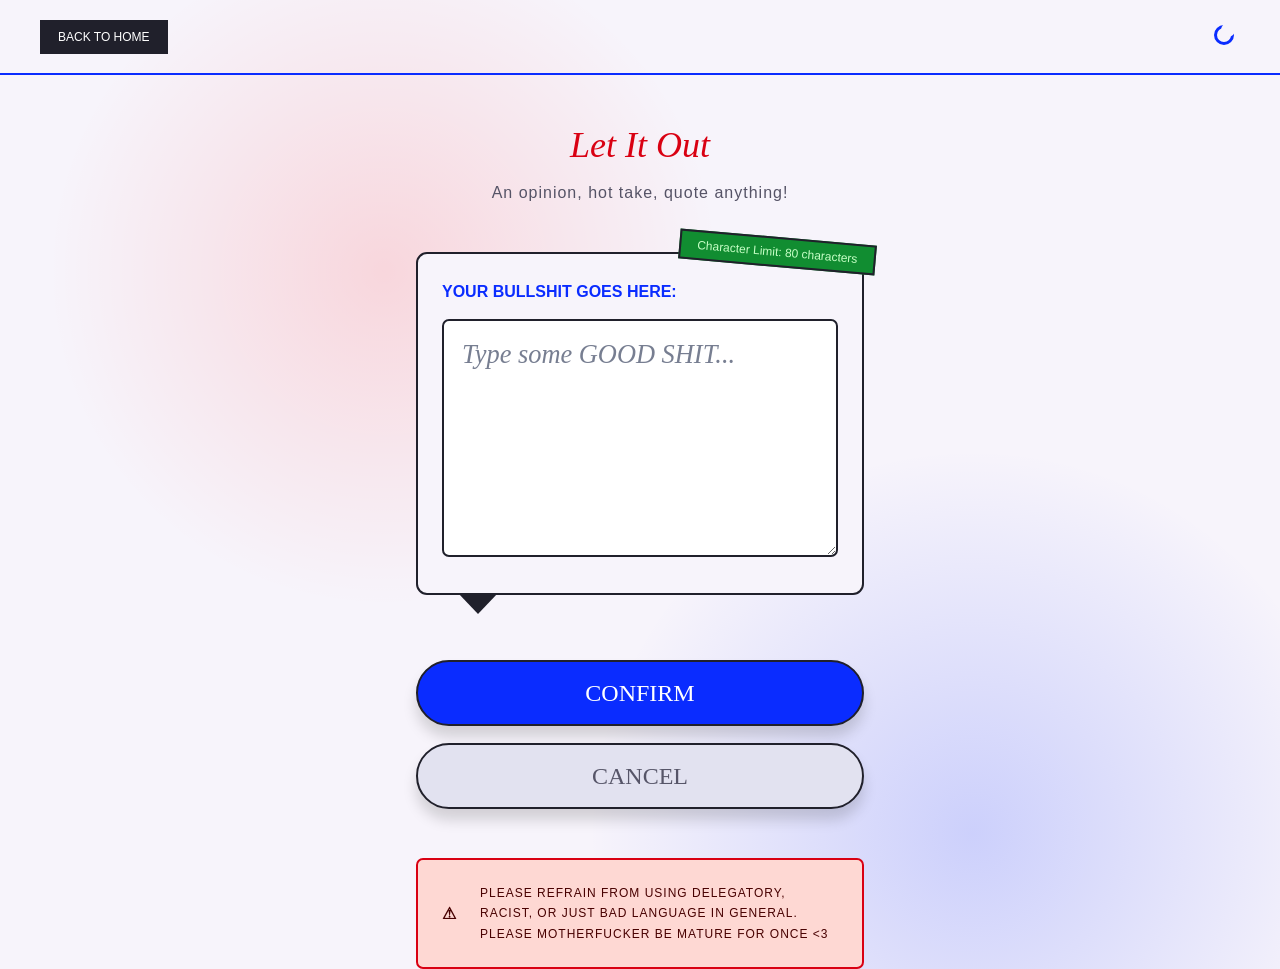
==== community.html @ 57a08634 "Add files via upload" ====
<!doctype html>
<html lang="en">
  <head>
    <meta charset="utf-8">
    <meta name="viewport" content="width=device-width, initial-scale=1">
    <title>Let It Out</title>
    <link rel="stylesheet" href="styles.css">
    <script defer src="config.js"></script>
    <script defer src="app.js"></script>
  </head>
  <body class="community-page">
    <header class="thin-header">
      <a class="small-back" href="dashboard.html">BACK TO HOME</a>
      <button class="bare-toggle" type="button" data-theme-toggle aria-label="Toggle dark mode">
        <span class="moon-icon" aria-hidden="true"></span>
      </button>
    </header>

    <main class="community-shell">
      <h1>Let It Out</h1>
      <p>An opinion, hot take, quote anything!</p>

      <form class="community-form" id="communityForm" data-community-form>
        <span class="limit-label">Character Limit: 80 characters</span>
        <label for="communityText">YOUR BULLSHIT GOES HERE:</label>
        <textarea id="communityText" maxlength="80" placeholder="Type some GOOD SHIT..." required></textarea>
      </form>

      <button class="confirm-button" type="submit" form="communityForm">CONFIRM</button>
      <a class="cancel-button" href="dashboard.html">CANCEL</a>

      <aside class="warning-box">
        <strong>&#9888;</strong>
        <p>PLEASE REFRAIN FROM USING DELEGATORY, RACIST, OR JUST BAD LANGUAGE IN GENERAL.<br>PLEASE MOTHERFUCKER BE MATURE FOR ONCE &lt;3</p>
      </aside>
    </main>
  </body>
</html>
---- styles.css ----
:root {
  --paper: #f7f4fb;
  --paper-2: #e9e8f7;
  --ink: #20202b;
  --muted: #777589;
  --blue: #0a2cff;
  --red: #d90012;
  --green: #50df72;
  --line: #20202b;
  --soft-line: #c7c6df;
  --shadow: 9px 11px 0 rgba(10, 44, 255, 0.95);
  --ease-pop: cubic-bezier(0.2, 0.9, 0.2, 1);
}

:root[data-theme="dark"] {
  --paper: #15161f;
  --paper-2: #20202b;
  --ink: #f2f1fb;
  --muted: #b8b5c9;
  --line: #ecebff;
  --soft-line: #57576a;
}

* {
  box-sizing: border-box;
}

html {
  min-height: 100%;
  background: var(--paper);
}

body {
  min-height: 100vh;
  margin: 0;
  color: var(--ink);
  background:
    radial-gradient(circle at 44% 30%, rgba(109, 111, 255, 0.12), transparent 28rem),
    var(--paper);
  font-family: "Trebuchet MS", Arial, sans-serif;
  letter-spacing: 0;
  animation: page-in 520ms var(--ease-pop) both;
}

a {
  color: inherit;
  text-decoration: none;
}

a,
button {
  -webkit-tap-highlight-color: transparent;
}

button,
textarea,
input {
  font: inherit;
}

h1,
h2,
.dash-tile strong,
.mini-bubble,
.subscribe-box h2 {
  font-family: Georgia, "Times New Roman", serif;
}

.moon-icon {
  display: inline-block;
  width: 52px;
  height: 52px;
  border: 10px solid var(--blue);
  border-radius: 50%;
  position: relative;
  transition: transform 180ms var(--ease-pop), border-color 180ms ease;
}

.moon-icon::after {
  content: "";
  position: absolute;
  width: 39px;
  height: 39px;
  right: -7px;
  top: -14px;
  border-radius: 50%;
  background: var(--paper);
}

.outline-circle,
.outline-diamond {
  position: absolute;
  pointer-events: none;
}

.outline-circle {
  width: 158px;
  height: 158px;
  border: 2px dashed #c7ccff;
  border-radius: 50%;
  animation: soft-float 7s ease-in-out infinite;
}

.outline-diamond {
  width: 128px;
  height: 128px;
  border: 2px solid #f2c4ce;
  transform: rotate(45deg);
  animation: soft-tilt 8s ease-in-out infinite;
}

.home-shell {
  min-height: calc(100vh - 92px);
  position: relative;
  display: grid;
  place-items: center;
  overflow: hidden;
}

.instagram-link {
  position: absolute;
  top: 32px;
  left: 24px;
  color: var(--blue);
  font-size: clamp(1.5rem, 2.4vw, 2rem);
  letter-spacing: 1px;
  transition: transform 180ms var(--ease-pop), color 180ms ease;
}

.instagram-link:hover {
  transform: translateY(-2px);
  color: #ee0000;
}

.home-toggle {
  position: absolute;
  top: 16px;
  right: 43px;
  border: 0;
  background: transparent;
  color: var(--ink);
  display: grid;
  gap: 8px;
  justify-items: center;
  cursor: pointer;
  font: 700 1.9rem Georgia, "Times New Roman", serif;
  transition: transform 180ms var(--ease-pop);
}

.home-toggle:hover,
.icon-toggle:hover,
.bare-toggle:hover {
  transform: translateY(-2px) rotate(-3deg);
}

.home-toggle:hover .moon-icon,
.icon-toggle:hover .moon-icon,
.bare-toggle:hover .moon-icon {
  transform: rotate(-18deg);
}

.home-toggle .moon-icon {
  width: 83px;
  height: 83px;
  border-width: 9px;
}

.home-toggle .moon-icon::after {
  width: 60px;
  height: 60px;
  right: -11px;
  top: -17px;
}

.hero {
  text-align: center;
  transform: translateY(-20px);
}

.speech-bubble {
  width: min(395px, 86vw);
  margin: 0 auto 25px;
  padding: 14px 22px;
  position: relative;
  border: 2px solid var(--blue);
  border-radius: 11px;
  background: var(--paper-2);
  color: var(--blue);
  font: italic 1.7rem Georgia, "Times New Roman", serif;
  animation: bubble-settle 680ms var(--ease-pop) 90ms both;
}

.speech-bubble::after {
  content: "";
  position: absolute;
  left: 23px;
  bottom: -17px;
  border-left: 15px solid transparent;
  border-right: 15px solid transparent;
  border-top: 17px solid var(--blue);
}

.hero h1 {
  margin: 0 0 116px;
  font-size: clamp(4.1rem, 7.2vw, 5.9rem);
  line-height: 0.92;
}

.big-pill,
.confirm-button,
.cancel-button,
.subscribe-box button {
  display: inline-grid;
  place-items: center;
  min-height: 94px;
  border-radius: 48px;
  border: 0;
  background: var(--blue);
  color: white;
  box-shadow: 0 11px 14px rgba(0, 0, 0, 0.15);
  font-weight: 900;
  letter-spacing: 3px;
  cursor: pointer;
  transition: transform 180ms var(--ease-pop), box-shadow 180ms ease, filter 180ms ease;
}

.big-pill {
  width: min(388px, 84vw);
  font-size: 1.2rem;
}

.big-pill:hover {
  animation: friendly-wiggle 560ms ease-in-out;
  box-shadow: 0 15px 18px rgba(0, 0, 0, 0.18);
  filter: saturate(1.15);
}

.big-pill:active,
.confirm-button:active,
.cancel-button:active,
.subscribe-box button:active {
  transform: translateY(3px) scale(0.99);
}

.tiny-note {
  margin: 14px 0 0;
  color: var(--muted);
  font-size: 0.8rem;
}

.home-circle {
  left: 16px;
  top: 253px;
}

.home-diamond {
  right: -5px;
  top: 461px;
}

.site-footer {
  min-height: 92px;
  border-top: 2px solid var(--line);
  background: var(--paper-2);
}

.home-footer {
  display: flex;
  align-items: end;
  justify-content: space-between;
  gap: 22px;
  padding: 0 32px 32px;
}

.home-footer p {
  margin: 0;
  color: var(--muted);
  font-size: 0.95rem;
}

.home-footer strong {
  font-size: 1.7rem;
  white-space: nowrap;
}

.dash-header {
  min-height: 159px;
  display: flex;
  justify-content: space-between;
  align-items: flex-start;
  padding: 18px 36px;
  border-bottom: 3px solid var(--blue);
}

.dash-header h1 {
  margin: 0;
  font-size: clamp(4rem, 7vw, 5.2rem);
  line-height: 0.83;
}

.dash-header p {
  margin: 10px 0 0;
  font: 700 clamp(2rem, 3.4vw, 2.35rem) Georgia, "Times New Roman", serif;
}

.icon-toggle {
  width: 56px;
  height: 56px;
  border: 0;
  border-radius: 50%;
  background: var(--paper-2);
  display: grid;
  place-items: center;
  cursor: pointer;
  margin: 34px 22px 0 0;
  transition: transform 180ms var(--ease-pop), background 180ms ease;
}

.icon-toggle .moon-icon,
.bare-toggle .moon-icon {
  width: 20px;
  height: 20px;
  border-width: 3px;
}

.icon-toggle .moon-icon::after,
.bare-toggle .moon-icon::after {
  width: 14px;
  height: 14px;
  top: -5px;
  right: -4px;
}

.dash-layout {
  width: min(1210px, calc(100vw - 48px));
  margin: 47px auto 18px;
  position: relative;
  display: grid;
  grid-template-columns: minmax(0, 1fr) 388px;
  gap: 28px 24px;
}

.tile-grid {
  grid-column: 1 / -1;
  display: grid;
  grid-template-columns: repeat(auto-fit, minmax(250px, 1fr));
  gap: 24px;
}

.dash-tile {
  min-height: 286px;
  border: 2px solid var(--line);
  position: relative;
  display: grid;
  place-items: center;
  overflow: visible;
  padding: 22px;
  text-align: center;
  transition: transform 200ms var(--ease-pop), box-shadow 200ms ease, filter 200ms ease;
}

.dash-tile strong {
  max-width: 100%;
  font-size: clamp(3rem, 5.6vw, 5.2rem);
  line-height: 0.98;
  overflow-wrap: anywhere;
}

.dash-tile:hover {
  transform: translateY(-6px) rotate(-0.6deg);
  box-shadow: 8px 8px 0 var(--line);
  filter: saturate(1.08);
}

.tile-red strong {
  font-size: clamp(2.4rem, 4vw, 3.55rem);
  line-height: 1.02;
}

.tab,
.section-label,
.mini-tab {
  position: absolute;
  top: -11px;
  left: 22px;
  min-width: 72px;
  padding: 5px 12px;
  color: white;
  background: var(--blue);
  font-size: 0.66rem;
  font-weight: 900;
  text-align: center;
}

.tile-blue {
  background: var(--blue);
  color: white;
}

.tile-plain {
  background: transparent;
}

.tile-red {
  background: var(--red);
  color: white;
}

.tile-green {
  background: var(--green);
  gap: 11px;
}

.tab-red,
.red-label {
  background: var(--red);
}

.tab-green {
  background: #078522;
}

.mini-bubble {
  width: min(233px, 100%);
  height: 193px;
  display: grid;
  place-items: center;
  position: relative;
  border: 2px solid var(--line);
  border-radius: 11px;
  background: var(--paper);
  font-size: 1.8rem;
  text-align: center;
  padding: 18px;
  transition: opacity 170ms ease, transform 170ms ease;
  overflow-wrap: anywhere;
}

.mini-bubble.quote-swap {
  opacity: 0.1;
  transform: translateY(4px) scale(0.98);
}

.mini-bubble::after {
  content: "";
  position: absolute;
  bottom: -24px;
  left: 38px;
  border-left: 14px solid transparent;
  border-right: 14px solid transparent;
  border-top: 24px solid var(--line);
}

.tile-green small {
  margin-top: 18px;
  color: #07501a;
  font-size: 0.77rem;
  letter-spacing: 2px;
  text-align: center;
}

.dash-content {
  display: grid;
  gap: 25px;
}

.listening-card,
.watch-card,
.insult-card {
  border: 2px solid var(--soft-line);
  border-radius: 14px;
  background: var(--paper-2);
  position: relative;
  transition: transform 200ms var(--ease-pop), box-shadow 200ms ease;
}

.listening-card:hover,
.watch-card:hover,
.insult-card:hover {
  transform: translateY(-3px);
  box-shadow: 5px 6px 0 rgba(10, 44, 255, 0.18);
}

.listening-card {
  min-height: 157px;
  padding: 34px 32px 30px;
}

.section-label {
  top: -12px;
  left: 22px;
  background: #050505;
  font-size: 1.18rem;
  padding: 1px 12px 4px;
}

.track-row {
  display: flex;
  align-items: start;
  justify-content: space-between;
  gap: 18px;
}

.track-row h2 {
  margin: 3px 0 8px;
  font-family: "Trebuchet MS", Arial, sans-serif;
  font-size: 1.35rem;
}

.track-row p {
  margin: 0;
  color: var(--muted);
  font-size: 1rem;
}

.progress-shell {
  height: 8px;
  margin: 14px 0 7px;
  background: #d6d5e6;
  border-radius: 999px;
  box-shadow: inset 0 1px 0 rgba(255, 255, 255, 0.8);
  overflow: hidden;
}

.progress-shell span {
  display: block;
  width: 61%;
  height: 100%;
  border-radius: inherit;
  background:
    linear-gradient(90deg, #f21824, #ff6262 52%, #f21824),
    repeating-linear-gradient(45deg, rgba(255, 255, 255, 0.35) 0 8px, transparent 8px 16px);
  box-shadow: 0 0 13px rgba(242, 24, 36, 0.35);
  transition: width 900ms linear;
  position: relative;
}

.progress-shell span::after {
  content: "";
  position: absolute;
  inset: 0;
  background: linear-gradient(90deg, transparent, rgba(255, 255, 255, 0.55), transparent);
  animation: progress-gloss 1.8s linear infinite;
}

.track-meta,
.watch-head {
  display: flex;
  justify-content: space-between;
  gap: 14px;
  color: var(--muted);
  font-size: 0.74rem;
}

.insult-card {
  min-height: 136px;
  display: flex;
  align-items: center;
  gap: 18px;
  padding: 32px;
  background: #fed8d3;
  border-color: var(--line);
  color: #4a0000;
}

.insult-card p {
  margin: 0;
  font: 1.8rem Georgia, "Times New Roman", serif;
}

.sad-face {
  font-size: 2.1rem;
}

.watch-card {
  min-height: 296px;
  padding: 18px;
  border-color: var(--line);
}

.watch-head {
  font-size: 0.74rem;
  margin: 0 6px 14px;
}

.watch-gradient {
  height: 232px;
  border-radius: 6px;
  border: 1px solid #c8c7da;
  background:
    linear-gradient(180deg, rgba(255, 255, 255, 0.08), rgba(0, 0, 0, 0.18)),
    url("assets/peakpeaky.jpg") center / cover no-repeat;
}

.dash-diamond {
  left: -25px;
  bottom: 49px;
}

.dash-circle {
  right: 34px;
  bottom: 12px;
}

.dash-footer {
  min-height: 50px;
  border-top-color: var(--blue);
  display: flex;
  justify-content: space-between;
  align-items: end;
  padding: 0 8px 4px;
  color: var(--muted);
  font-size: 0.78rem;
}

.dash-footer em {
  color: var(--blue);
  font-family: Georgia, "Times New Roman", serif;
  font-size: 1rem;
}

.thin-header,
.confess-header,
.me-top {
  min-height: 75px;
  border-bottom: 2px solid var(--blue);
  display: flex;
  align-items: center;
  justify-content: space-between;
  padding: 0 40px;
}

.small-back,
.outline-back {
  background: #20202b;
  color: white;
  padding: 10px 18px;
  font-size: 0.75rem;
}

.bare-toggle {
  border: 0;
  background: transparent;
  cursor: pointer;
}

.community-page {
  background:
    radial-gradient(circle at 30% 28%, rgba(255, 0, 0, 0.12), transparent 21rem),
    radial-gradient(circle at 76% 86%, rgba(10, 44, 255, 0.18), transparent 24rem),
    var(--paper);
}

.community-shell {
  min-height: calc(100vh - 75px);
  display: grid;
  justify-items: center;
  align-content: start;
  padding-top: 49px;
}

.community-shell h1 {
  margin: 0 0 18px;
  color: var(--red);
  font: italic 2.25rem Georgia, "Times New Roman", serif;
}

.community-shell > p {
  margin: 0 0 50px;
  color: #555366;
  letter-spacing: 1px;
}

.community-form {
  width: min(448px, calc(100vw - 36px));
  min-height: 339px;
  border: 2px solid var(--line);
  border-radius: 11px;
  background: var(--paper);
  position: relative;
  padding: 29px 24px 32px;
}

.community-form::after {
  content: "";
  position: absolute;
  bottom: -21px;
  left: 40px;
  border-left: 20px solid transparent;
  border-right: 20px solid transparent;
  border-top: 21px solid var(--line);
}

.limit-label {
  position: absolute;
  top: -17px;
  right: -14px;
  background: #118d31;
  color: #c7ffc6;
  border: 2px solid var(--line);
  padding: 6px 16px;
  transform: rotate(5deg);
  font-size: 0.75rem;
}

.community-form label {
  display: block;
  color: var(--blue);
  font-weight: 900;
  margin-bottom: 18px;
}

textarea {
  width: 100%;
  min-height: 238px;
  resize: vertical;
  border: 2px solid var(--line);
  border-radius: 7px;
  background: white;
  color: #20202b;
  padding: 18px;
  font-size: 1.1rem;
}

.community-form textarea::placeholder {
  color: #777e91;
  font: italic 1.65rem Georgia, "Times New Roman", serif;
}

.confirm-button,
.cancel-button {
  width: min(448px, calc(100vw - 36px));
  min-height: 66px;
  margin-top: 65px;
  border: 2px solid var(--line);
  font: 1.5rem Georgia, "Times New Roman", serif;
  letter-spacing: 0;
}

.confirm-button:hover,
.cancel-button:hover,
.subscribe-box button:hover,
.confess-panel button:hover {
  transform: translateY(-3px);
  box-shadow: 0 13px 16px rgba(0, 0, 0, 0.18);
}

.cancel-button {
  margin-top: 17px;
  background: #e2e2f0;
  color: #565568;
}

.warning-box {
  width: min(448px, calc(100vw - 36px));
  min-height: 111px;
  margin-top: 49px;
  border: 2px solid var(--red);
  border-radius: 7px;
  background: #fed8d3;
  color: #480000;
  display: grid;
  grid-template-columns: 38px 1fr;
  align-items: center;
  padding: 18px 24px;
}

.warning-box p {
  margin: 0;
  font-size: 0.75rem;
  line-height: 1.7;
  letter-spacing: 1px;
}

.confession-page {
  background:
    linear-gradient(152deg, rgba(10, 22, 62, 0.25), transparent 55%),
    #181923;
  color: #f3f2fb;
}

:root[data-theme="light"] .confession-page {
  background:
    radial-gradient(circle at 28% 24%, rgba(255, 0, 0, 0.11), transparent 24rem),
    var(--paper);
  color: var(--ink);
}

:root[data-theme="light"] .confess-panel {
  background: rgba(255, 255, 255, 0.45);
}

:root[data-theme="light"] .confess-panel p {
  color: #555366;
}

.confess-header {
  border: 1px solid #bab9df;
  border-bottom-width: 2px;
  min-height: 80px;
}

.confess-header h1 {
  margin: 0;
  font-size: clamp(2rem, 4vw, 2.8rem);
}

.confess-shell {
  width: min(755px, calc(100vw - 38px));
  margin: 145px auto 70px;
}

.outline-back {
  display: inline-block;
  margin-bottom: 37px;
  border: 1px solid #dcdbed;
  background: transparent;
  color: #eeeeff;
  font-weight: 900;
}

.confess-panel {
  border: 5px solid #fb2b2f;
  border-radius: 8px;
  padding: 38px 36px 35px;
  box-shadow: 14px 14px 0 rgba(255, 43, 47, 0.35);
  position: relative;
}

.tilt-tab {
  left: auto;
  right: 28px;
  top: -14px;
  transform: rotate(-1deg);
  box-shadow: 5px 5px 0 #101018;
}

.confess-panel h2 {
  margin: 0;
  font-size: clamp(4rem, 9vw, 5.3rem);
  line-height: 1;
}

.confess-panel h2 span {
  color: #fb2b2f;
}

.confess-panel p {
  width: min(630px, 100%);
  color: #aaa7b8;
  margin: 12px 0 38px;
  font-size: 1.08rem;
  line-height: 1.45;
  font-weight: 700;
}

.confess-panel label {
  display: block;
  margin-bottom: 12px;
  font-weight: 900;
}

.confess-panel textarea {
  min-height: 216px;
  border-color: #dedeed;
  border-radius: 0;
  background: #30313c;
  color: white;
  margin-bottom: 52px;
  font-weight: 700;
}

.confess-panel button {
  width: min(420px, 100%);
  min-height: 67px;
  border: 0;
  border-radius: 40px;
  background: var(--red);
  color: white;
  font-weight: 900;
  font-size: 1.1rem;
  cursor: pointer;
  transition: transform 180ms var(--ease-pop), box-shadow 180ms ease;
}

.confess-panel button:disabled {
  cursor: wait;
  filter: grayscale(0.25);
  opacity: 0.72;
}

.form-status {
  min-height: 22px;
  margin: 16px 0 0;
  color: #aaa7b8;
  font-weight: 900;
}

.me-page {
  background: #111113;
  color: #eeeeee;
}

:root[data-theme="light"] .me-page {
  background: var(--paper);
  color: var(--ink);
}

:root[data-theme="light"] .about-box,
:root[data-theme="light"] .subscribe-box {
  background: var(--paper-2);
  color: var(--ink);
}

.me-top {
  border-bottom: 0;
}

.me-shell {
  width: min(1170px, calc(100vw - 40px));
  margin: 0 auto;
  padding: 28px 0 100px;
}

.me-hero {
  display: grid;
  grid-template-columns: minmax(0, 1fr) 224px;
  gap: 46px;
  align-items: start;
}

.me-hero h1 {
  max-width: 780px;
  margin: 0 0 29px;
  font-size: clamp(2.4rem, 6.1vw, 4.35rem);
  line-height: 0.92;
}

.pill-row {
  display: flex;
  flex-wrap: wrap;
  gap: 12px;
}

.pill-row span {
  min-width: 126px;
  padding: 8px 15px;
  border-radius: 999px;
  background: #e20b10;
  color: white;
  text-align: center;
  font-size: 0.7rem;
  font-weight: 900;
  transition: transform 160ms var(--ease-pop);
}

.pill-row span:hover {
  transform: translateY(-3px) rotate(-1deg);
}

.pill-row span:nth-child(2) {
  background: #00864b;
}

.pill-row span:nth-child(3) {
  background: #2542ff;
}

.pill-row span:nth-child(4) {
  background: #6457f4;
}

.sugar-card {
  min-height: 262px;
  background: var(--blue);
  border: 2px solid #030303;
  box-shadow: 7px 7px 0 #050505;
  display: grid;
  place-items: center;
  text-align: center;
  padding: 24px;
  transition: transform 200ms var(--ease-pop), box-shadow 200ms ease;
}

.sugar-card:hover {
  transform: translateY(-5px) rotate(1deg);
  box-shadow: 10px 10px 0 #050505;
}

.sugar-card strong {
  font: 6.6rem Georgia, "Times New Roman", serif;
}

.sugar-card span {
  font-size: 0.66rem;
  font-weight: 900;
  letter-spacing: 4px;
}

.sugar-card p {
  border-top: 1px solid rgba(255, 255, 255, 0.24);
  width: 100%;
  padding-top: 20px;
  margin: 0;
  font-size: 0.72rem;
}

.about-box {
  width: min(610px, 100%);
  margin: 95px 0 100px;
  border: 2px solid #737384;
  border-right: 5px solid var(--blue);
  border-bottom: 5px solid var(--blue);
  padding: 28px;
  position: relative;
}

.mini-tab {
  top: -18px;
  left: 18px;
  background: #1a1a20;
  border: 2px solid #aaaabd;
  color: #ff5a5a;
}

.about-box h2 {
  margin: 0 0 24px;
  font-size: 2rem;
  line-height: 1.05;
}

.about-box p {
  color: #cccada;
  line-height: 1.65;
}

.vibes {
  background: #e20707;
  border: 2px solid #060606;
  padding: 43px 64px 57px;
}

.vibes h2 {
  margin: 0 0 36px;
  font-size: clamp(2.1rem, 4.4vw, 3.3rem);
}

.vibe-grid {
  display: grid;
  grid-template-columns: repeat(4, 1fr);
  gap: 25px;
}

.vibe-grid article {
  min-height: 96px;
  border: 1px solid rgba(255, 255, 255, 0.22);
  border-radius: 4px;
  background: rgba(255, 255, 255, 0.09);
  padding: 28px 24px;
  transition: transform 180ms var(--ease-pop), background 180ms ease;
}

.vibe-grid article:hover {
  transform: translateY(-4px);
  background: rgba(255, 255, 255, 0.15);
}

.vibe-grid span {
  display: block;
  color: rgba(255, 255, 255, 0.58);
  font-size: 0.62rem;
  font-weight: 900;
  margin-bottom: 7px;
}

.vibe-grid strong {
  font-family: Georgia, "Times New Roman", serif;
  font-size: 1.28rem;
}

.fear-box {
  margin: 100px 0;
  min-height: 304px;
  background: #48dba3;
  color: #030303;
  display: grid;
  grid-template-columns: 145px 1fr 80px;
  align-items: center;
  gap: 25px;
  padding: 45px 70px;
  position: relative;
}

.fear-box strong {
  font-size: 9rem;
  line-height: 1;
}

.fear-box p {
  margin: 0;
  font-size: clamp(1.9rem, 3.7vw, 3.1rem);
  font-weight: 900;
  line-height: 1.05;
}

.fear-box span {
  position: absolute;
  right: 22px;
  top: 24px;
  background: #101014;
  color: white;
  padding: 7px 18px;
  font-size: 0.75rem;
  font-weight: 900;
}

.subscribe-box {
  width: min(960px, 100%);
  margin: 0 auto;
  border: 2px solid #36363d;
  border-radius: 34px;
  background: #1d1d22;
  padding: 66px 120px 79px;
  text-align: center;
}

.subscribe-box h2 {
  margin: 0 0 24px;
  font-size: clamp(2.7rem, 5vw, 4rem);
  line-height: 1.05;
}

.subscribe-box p {
  max-width: 540px;
  margin: 0 auto 41px;
  color: #c6c4d0;
  line-height: 1.5;
}

.subscribe-box form {
  display: grid;
  gap: 18px;
}

.subscribe-box input {
  min-height: 55px;
  border: 0;
  border-radius: 999px;
  padding: 0 28px;
  text-align: center;
  transition: transform 160ms var(--ease-pop), box-shadow 160ms ease;
}

.subscribe-box input:focus,
textarea:focus {
  outline: 0;
  transform: translateY(-2px);
  box-shadow: 0 0 0 3px rgba(10, 44, 255, 0.2);
}

.subscribe-box button {
  min-height: 64px;
  width: 100%;
}

.blog-page {
  background:
    radial-gradient(circle at 18% 16%, rgba(10, 44, 255, 0.15), transparent 22rem),
    radial-gradient(circle at 82% 28%, rgba(226, 7, 7, 0.12), transparent 24rem),
    var(--paper);
}

.blog-header {
  min-height: 138px;
  border-bottom: 3px solid var(--blue);
  display: grid;
  grid-template-columns: auto 1fr auto;
  align-items: center;
  gap: 28px;
  padding: 22px 36px;
}

.blog-header h1 {
  margin: 0;
  color: var(--blue);
  font-size: clamp(2.7rem, 5vw, 4.8rem);
  line-height: 0.95;
}

.blog-header p {
  margin: 9px 0 0;
  color: var(--muted);
  font-weight: 700;
}

.blog-header .outline-back {
  background: #20202b;
  color: white;
  border-color: #20202b;
}

.blog-shell {
  width: min(1180px, calc(100vw - 44px));
  margin: 42px auto 90px;
  display: grid;
  grid-template-columns: minmax(0, 1fr) 310px;
  gap: 30px;
  align-items: start;
}

.blog-feed {
  display: grid;
  gap: 25px;
}

.blog-post,
.blog-sidebar section {
  border: 2px solid var(--line);
  background: var(--paper-2);
  position: relative;
  padding: 30px;
  transition: transform 190ms var(--ease-pop), box-shadow 190ms ease;
}

.blog-post:hover,
.blog-sidebar section:hover {
  transform: translateY(-4px);
  box-shadow: 7px 7px 0 var(--blue);
}

.featured-post {
  border-color: var(--red);
  box-shadow: 10px 10px 0 rgba(217, 0, 18, 0.22);
}

.blog-label {
  position: absolute;
  top: -13px;
  left: 24px;
  background: var(--blue);
  color: white;
  padding: 6px 14px;
  font-size: 0.68rem;
  font-weight: 900;
}

.green-label {
  background: #078522;
}

.blog-post time {
  color: var(--muted);
  font-size: 0.78rem;
  font-weight: 900;
  letter-spacing: 1px;
}

.blog-post h2 {
  margin: 14px 0 16px;
  font-size: clamp(2rem, 4.2vw, 3.6rem);
  line-height: 0.98;
}

.blog-post p,
.blog-sidebar p {
  color: var(--muted);
  line-height: 1.65;
}

.blog-post a {
  display: inline-block;
  margin-top: 12px;
  background: var(--blue);
  color: white;
  border-radius: 999px;
  padding: 13px 24px;
  font-weight: 900;
  transition: transform 160ms var(--ease-pop), filter 160ms ease;
}

.blog-post a:hover {
  transform: translateY(-3px);
  filter: saturate(1.2);
}

.blog-sidebar {
  display: grid;
  gap: 22px;
}

.blog-sidebar h2 {
  margin: 0 0 12px;
  font-size: 1.55rem;
}

.blog-tags {
  display: flex;
  flex-wrap: wrap;
  gap: 9px;
}

.blog-tags span {
  border-radius: 999px;
  background: var(--red);
  color: white;
  padding: 8px 12px;
  font-size: 0.74rem;
  font-weight: 900;
}

.blog-tags span:nth-child(even) {
  background: var(--blue);
}

.archive-box a {
  display: block;
  padding: 10px 0;
  color: var(--blue);
  font-weight: 900;
}

@keyframes page-in {
  from {
    opacity: 0;
    transform: translateY(8px);
  }
  to {
    opacity: 1;
    transform: translateY(0);
  }
}

@keyframes bubble-settle {
  from {
    opacity: 0;
    transform: translateY(-12px) rotate(-1deg);
  }
  to {
    opacity: 1;
    transform: translateY(0) rotate(0);
  }
}

@keyframes friendly-wiggle {
  0%, 100% {
    transform: translateY(0) rotate(0);
  }
  25% {
    transform: translateY(-4px) rotate(-1.5deg);
  }
  55% {
    transform: translateY(-2px) rotate(1.3deg);
  }
  78% {
    transform: translateY(-3px) rotate(-0.5deg);
  }
}

@keyframes soft-float {
  0%, 100% {
    transform: translateY(0);
  }
  50% {
    transform: translateY(-12px);
  }
}

@keyframes soft-tilt {
  0%, 100% {
    transform: rotate(45deg) translate(0, 0);
  }
  50% {
    transform: rotate(49deg) translate(-7px, 4px);
  }
}

@keyframes progress-gloss {
  from {
    transform: translateX(-100%);
  }
  to {
    transform: translateX(100%);
  }
}

@media (prefers-reduced-motion: reduce) {
  *,
  *::before,
  *::after {
    animation-duration: 1ms !important;
    animation-iteration-count: 1 !important;
    scroll-behavior: auto !important;
    transition-duration: 1ms !important;
  }
}

@media (max-width: 980px) {
  .dash-layout {
    grid-template-columns: 1fr;
    width: min(720px, calc(100vw - 28px));
  }

  .tile-grid,
  .vibe-grid {
    grid-template-columns: repeat(2, 1fr);
  }

  .watch-card {
    grid-column: 1;
  }

  .me-hero {
    grid-template-columns: 1fr;
  }

  .blog-shell {
    grid-template-columns: 1fr;
  }
}

@media (max-width: 680px) {
  .home-toggle {
    right: 14px;
    font-size: 1rem;
  }

  .home-toggle .moon-icon {
    width: 54px;
    height: 54px;
  }

  .instagram-link {
    font-size: 1.1rem;
  }

  .hero h1 {
    margin-bottom: 56px;
  }

  .home-footer,
  .dash-header,
  .thin-header,
  .confess-header,
  .me-top,
  .blog-header {
    padding-left: 16px;
    padding-right: 16px;
  }

  .blog-header {
    grid-template-columns: 1fr auto;
  }

  .blog-header .outline-back {
    grid-column: 1 / -1;
    width: max-content;
  }

  .home-footer {
    display: grid;
  }

  .tile-grid,
  .vibe-grid {
    grid-template-columns: 1fr;
  }

  .dash-tile {
    min-height: 220px;
  }

  .confess-shell {
    margin-top: 70px;
  }

  .confess-panel {
    padding: 28px 22px;
  }

  .me-shell {
    width: min(100vw - 24px, 580px);
  }

  .vibes,
  .fear-box,
  .subscribe-box {
    padding: 32px 24px;
  }

  .fear-box {
    grid-template-columns: 1fr;
  }
}
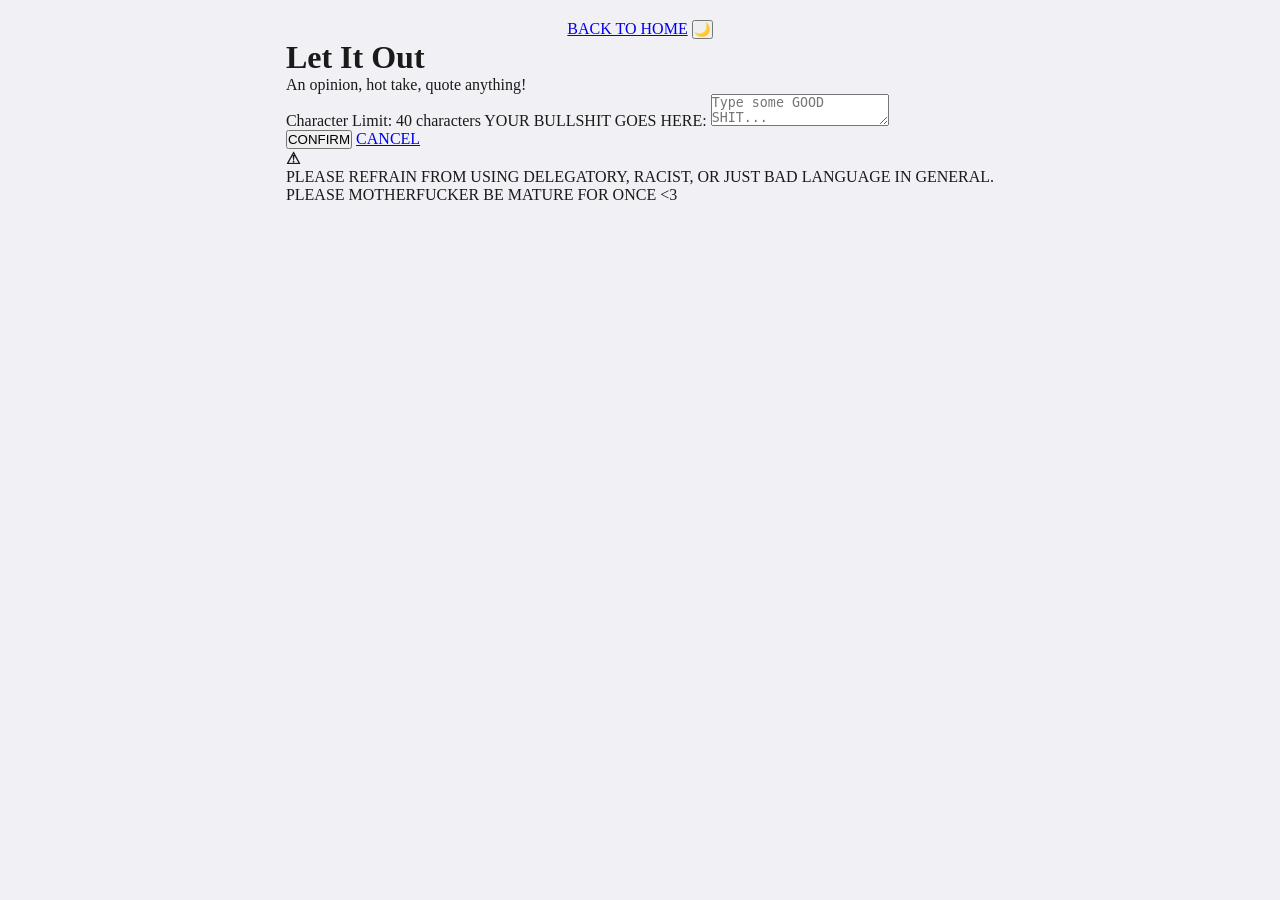
==== commit 76770c34: "Fix personal website UI to match design references exactly - Re-implemented the landing page and das" ====
--- a/community.html
+++ b/community.html
@@ -21,9 +21,9 @@
       <p>An opinion, hot take, quote anything!</p>
 
       <form class="community-form" id="communityForm" data-community-form>
-        <span class="limit-label">Character Limit: 80 characters</span>
+        <span class="limit-label">Character Limit: 40 characters</span>
         <label for="communityText">YOUR BULLSHIT GOES HERE:</label>
-        <textarea id="communityText" maxlength="80" placeholder="Type some GOOD SHIT..." required></textarea>
+        <textarea id="communityText" maxlength="40" placeholder="Type some GOOD SHIT..." required></textarea>
       </form>
 
       <button class="confirm-button" type="submit" form="communityForm">CONFIRM</button>
--- a/styles.css
+++ b/styles.css
@@ -1,1493 +1,290 @@
 :root {
-  --paper: #f7f4fb;
-  --paper-2: #e9e8f7;
-  --ink: #20202b;
-  --muted: #777589;
-  --blue: #0a2cff;
-  --red: #d90012;
-  --green: #50df72;
-  --line: #20202b;
-  --soft-line: #c7c6df;
-  --shadow: 9px 11px 0 rgba(10, 44, 255, 0.95);
-  --ease-pop: cubic-bezier(0.2, 0.9, 0.2, 1);
-}
-
-:root[data-theme="dark"] {
-  --paper: #15161f;
-  --paper-2: #20202b;
-  --ink: #f2f1fb;
-  --muted: #b8b5c9;
-  --line: #ecebff;
-  --soft-line: #57576a;
+    --bg-color: #f0f0f5;
+    --card-bg: #ffffff;
+    --text-color: #1a1a1a;
+    --border-color: #000000;
+    --accent-blue: #1a44ff;
+    --font-main: 'Times New Roman', serif;
+}
+
+[data-theme="dark"] {
+    --bg-color: #0f0f12;
+    --card-bg: #1a1a1f;
+    --text-color: #f0f0f5;
+    --border-color: #ffffff;
+    --accent-blue: #4d6eff;
 }
 
 * {
-  box-sizing: border-box;
-}
-
-html {
-  min-height: 100%;
-  background: var(--paper);
+    margin: 0;
+    padding: 0;
+    box-sizing: border-box;
 }
 
 body {
-  min-height: 100vh;
-  margin: 0;
-  color: var(--ink);
-  background:
-    radial-gradient(circle at 44% 30%, rgba(109, 111, 255, 0.12), transparent 28rem),
-    var(--paper);
-  font-family: "Trebuchet MS", Arial, sans-serif;
-  letter-spacing: 0;
-  animation: page-in 520ms var(--ease-pop) both;
-}
-
-a {
-  color: inherit;
-  text-decoration: none;
-}
-
-a,
-button {
-  -webkit-tap-highlight-color: transparent;
-}
-
-button,
-textarea,
-input {
-  font: inherit;
-}
-
-h1,
-h2,
-.dash-tile strong,
-.mini-bubble,
-.subscribe-box h2 {
-  font-family: Georgia, "Times New Roman", serif;
-}
-
-.moon-icon {
-  display: inline-block;
-  width: 52px;
-  height: 52px;
-  border: 10px solid var(--blue);
-  border-radius: 50%;
-  position: relative;
-  transition: transform 180ms var(--ease-pop), border-color 180ms ease;
-}
-
-.moon-icon::after {
-  content: "";
-  position: absolute;
-  width: 39px;
-  height: 39px;
-  right: -7px;
-  top: -14px;
-  border-radius: 50%;
-  background: var(--paper);
-}
-
-.outline-circle,
+    background-color: var(--bg-color);
+    color: var(--text-color);
+    font-family: var(--font-main);
+    transition: background-color 0.3s, color 0.3s;
+    min-height: 100vh;
+    display: flex;
+    flex-direction: column;
+    align-items: center;
+    padding: 20px;
+}
+
+/* Home Page */
+.home-shell {
+    background-color: var(--card-bg);
+    border: 2.5px solid var(--border-color);
+    width: 100%;
+    max-width: 1210px;
+    height: 700px;
+    position: relative;
+    overflow: hidden;
+    display: flex;
+    flex-direction: column;
+    align-items: center;
+    justify-content: center;
+}
+
+.instagram-link {
+    position: absolute;
+    top: 30px;
+    left: 30px;
+    text-decoration: none;
+    color: var(--text-color);
+    font-weight: bold;
+    border-bottom: 2px solid var(--text-color);
+}
+
+.home-toggle {
+    position: absolute;
+    top: 30px;
+    right: 30px;
+    background: none;
+    border: 2.5px solid var(--border-color);
+    padding: 5px 15px;
+    border-radius: 20px;
+    cursor: pointer;
+    display: flex;
+    align-items: center;
+    gap: 10px;
+    color: var(--text-color);
+}
+
+.moon-icon::before { content: "🌙"; }
+[data-theme="dark"] .moon-icon::before { content: "☀️"; }
+
+.hero {
+    text-align: center;
+    z-index: 2;
+}
+
+.speech-bubble {
+    background-color: #f1f1f1;
+    color: #333;
+    padding: 5px 15px;
+    border-radius: 15px;
+    display: inline-block;
+    margin-bottom: 20px;
+    font-size: 14px;
+}
+
+.hero h1 {
+    font-size: clamp(40px, 8vw, 80px);
+    line-height: 1.1;
+    margin-bottom: 30px;
+}
+
+.big-pill {
+    background-color: var(--accent-blue);
+    color: white;
+    padding: 15px 50px;
+    text-decoration: none;
+    font-weight: bold;
+    border-radius: 40px;
+    font-size: 24px;
+    display: inline-block;
+}
+
+.tiny-note {
+    margin-top: 15px;
+    font-size: 12px;
+    opacity: 0.7;
+}
+
+.outline-circle {
+    position: absolute;
+    width: 440px;
+    height: 440px;
+    border: 2px solid var(--border-color);
+    border-radius: 50%;
+    top: -220px;
+    right: -100px;
+    opacity: 0.5;
+    pointer-events: none;
+}
+
 .outline-diamond {
-  position: absolute;
-  pointer-events: none;
-}
-
-.outline-circle {
-  width: 158px;
-  height: 158px;
-  border: 2px dashed #c7ccff;
-  border-radius: 50%;
-  animation: soft-float 7s ease-in-out infinite;
-}
-
-.outline-diamond {
-  width: 128px;
-  height: 128px;
-  border: 2px solid #f2c4ce;
-  transform: rotate(45deg);
-  animation: soft-tilt 8s ease-in-out infinite;
-}
-
-.home-shell {
-  min-height: calc(100vh - 92px);
-  position: relative;
-  display: grid;
-  place-items: center;
-  overflow: hidden;
-}
-
-.instagram-link {
-  position: absolute;
-  top: 32px;
-  left: 24px;
-  color: var(--blue);
-  font-size: clamp(1.5rem, 2.4vw, 2rem);
-  letter-spacing: 1px;
-  transition: transform 180ms var(--ease-pop), color 180ms ease;
-}
-
-.instagram-link:hover {
-  transform: translateY(-2px);
-  color: #ee0000;
-}
-
-.home-toggle {
-  position: absolute;
-  top: 16px;
-  right: 43px;
-  border: 0;
-  background: transparent;
-  color: var(--ink);
-  display: grid;
-  gap: 8px;
-  justify-items: center;
-  cursor: pointer;
-  font: 700 1.9rem Georgia, "Times New Roman", serif;
-  transition: transform 180ms var(--ease-pop);
-}
-
-.home-toggle:hover,
-.icon-toggle:hover,
-.bare-toggle:hover {
-  transform: translateY(-2px) rotate(-3deg);
-}
-
-.home-toggle:hover .moon-icon,
-.icon-toggle:hover .moon-icon,
-.bare-toggle:hover .moon-icon {
-  transform: rotate(-18deg);
-}
-
-.home-toggle .moon-icon {
-  width: 83px;
-  height: 83px;
-  border-width: 9px;
-}
-
-.home-toggle .moon-icon::after {
-  width: 60px;
-  height: 60px;
-  right: -11px;
-  top: -17px;
-}
-
-.hero {
-  text-align: center;
-  transform: translateY(-20px);
-}
-
-.speech-bubble {
-  width: min(395px, 86vw);
-  margin: 0 auto 25px;
-  padding: 14px 22px;
-  position: relative;
-  border: 2px solid var(--blue);
-  border-radius: 11px;
-  background: var(--paper-2);
-  color: var(--blue);
-  font: italic 1.7rem Georgia, "Times New Roman", serif;
-  animation: bubble-settle 680ms var(--ease-pop) 90ms both;
-}
-
-.speech-bubble::after {
-  content: "";
-  position: absolute;
-  left: 23px;
-  bottom: -17px;
-  border-left: 15px solid transparent;
-  border-right: 15px solid transparent;
-  border-top: 17px solid var(--blue);
-}
-
-.hero h1 {
-  margin: 0 0 116px;
-  font-size: clamp(4.1rem, 7.2vw, 5.9rem);
-  line-height: 0.92;
-}
-
-.big-pill,
-.confirm-button,
-.cancel-button,
-.subscribe-box button {
-  display: inline-grid;
-  place-items: center;
-  min-height: 94px;
-  border-radius: 48px;
-  border: 0;
-  background: var(--blue);
-  color: white;
-  box-shadow: 0 11px 14px rgba(0, 0, 0, 0.15);
-  font-weight: 900;
-  letter-spacing: 3px;
-  cursor: pointer;
-  transition: transform 180ms var(--ease-pop), box-shadow 180ms ease, filter 180ms ease;
-}
-
-.big-pill {
-  width: min(388px, 84vw);
-  font-size: 1.2rem;
-}
-
-.big-pill:hover {
-  animation: friendly-wiggle 560ms ease-in-out;
-  box-shadow: 0 15px 18px rgba(0, 0, 0, 0.18);
-  filter: saturate(1.15);
-}
-
-.big-pill:active,
-.confirm-button:active,
-.cancel-button:active,
-.subscribe-box button:active {
-  transform: translateY(3px) scale(0.99);
-}
-
-.tiny-note {
-  margin: 14px 0 0;
-  color: var(--muted);
-  font-size: 0.8rem;
-}
-
-.home-circle {
-  left: 16px;
-  top: 253px;
-}
-
-.home-diamond {
-  right: -5px;
-  top: 461px;
-}
+    position: absolute;
+    width: 300px;
+    height: 300px;
+    border: 2px solid var(--border-color);
+    transform: rotate(45deg);
+    bottom: -150px;
+    left: -50px;
+    opacity: 0.5;
+}
+
+/* Dashboard */
+.dash-header {
+    width: 100%;
+    max-width: 1210px;
+    margin-bottom: 40px;
+    display: flex;
+    justify-content: space-between;
+}
+
+.dash-header h1 { font-size: 60px; line-height: 1; }
+
+.icon-toggle {
+    background: none;
+    border: 2.5px solid var(--border-color);
+    width: 50px;
+    height: 50px;
+    border-radius: 50%;
+    cursor: pointer;
+    display: flex;
+    align-items: center;
+    justify-content: center;
+}
+
+.dash-layout {
+    display: grid;
+    grid-template-columns: 388px 1fr 388px;
+    gap: 34px;
+    width: 100%;
+    max-width: 1210px;
+}
+
+.tile-grid {
+    display: grid;
+    grid-template-columns: 1fr 1fr;
+    grid-template-rows: 1fr 1fr;
+    gap: 34px;
+}
+
+.dash-tile {
+    border: 2.5px solid var(--border-color);
+    background-color: var(--card-bg);
+    text-decoration: none;
+    color: inherit;
+    display: flex;
+    flex-direction: column;
+    justify-content: center;
+    align-items: center;
+    font-size: 30px;
+    position: relative;
+    height: 388px;
+}
+
+.tile-blue { background-color: var(--accent-blue); color: white; }
+
+.tab {
+    position: absolute;
+    top: -2.5px;
+    left: 20px;
+    padding: 5px 15px;
+    font-size: 14px;
+    font-weight: bold;
+    color: white;
+}
+
+.tab-blue { background-color: var(--accent-blue); }
+.tab-red { background-color: #ff4d4d; }
+.tab-green { background-color: #2ecc71; }
+
+.dash-content {
+    display: flex;
+    flex-direction: column;
+    gap: 34px;
+}
+
+.listening-card, .insult-card {
+    border: 2.5px solid var(--border-color);
+    background-color: var(--card-bg);
+    padding: 30px;
+    flex: 1;
+}
+
+.section-label {
+    display: block;
+    font-size: 12px;
+    font-weight: bold;
+    margin-bottom: 20px;
+}
+
+.watch-card {
+    border: 2.5px solid var(--border-color);
+    background-color: var(--card-bg);
+    text-decoration: none;
+    color: inherit;
+    display: flex;
+    flex-direction: column;
+    height: 810px;
+}
+
+.watch-head { padding: 20px; border-bottom: 1px solid var(--border-color); }
+.watch-gradient { flex: 1; overflow: hidden; }
+.watch-gradient img { width: 100%; height: 100%; object-fit: cover; }
 
 .site-footer {
-  min-height: 92px;
-  border-top: 2px solid var(--line);
-  background: var(--paper-2);
-}
-
-.home-footer {
-  display: flex;
-  align-items: end;
-  justify-content: space-between;
-  gap: 22px;
-  padding: 0 32px 32px;
-}
-
-.home-footer p {
-  margin: 0;
-  color: var(--muted);
-  font-size: 0.95rem;
-}
-
-.home-footer strong {
-  font-size: 1.7rem;
-  white-space: nowrap;
-}
-
-.dash-header {
-  min-height: 159px;
-  display: flex;
-  justify-content: space-between;
-  align-items: flex-start;
-  padding: 18px 36px;
-  border-bottom: 3px solid var(--blue);
-}
-
-.dash-header h1 {
-  margin: 0;
-  font-size: clamp(4rem, 7vw, 5.2rem);
-  line-height: 0.83;
-}
-
-.dash-header p {
-  margin: 10px 0 0;
-  font: 700 clamp(2rem, 3.4vw, 2.35rem) Georgia, "Times New Roman", serif;
-}
-
-.icon-toggle {
-  width: 56px;
-  height: 56px;
-  border: 0;
-  border-radius: 50%;
-  background: var(--paper-2);
-  display: grid;
-  place-items: center;
-  cursor: pointer;
-  margin: 34px 22px 0 0;
-  transition: transform 180ms var(--ease-pop), background 180ms ease;
-}
-
-.icon-toggle .moon-icon,
-.bare-toggle .moon-icon {
-  width: 20px;
-  height: 20px;
-  border-width: 3px;
-}
-
-.icon-toggle .moon-icon::after,
-.bare-toggle .moon-icon::after {
-  width: 14px;
-  height: 14px;
-  top: -5px;
-  right: -4px;
-}
-
-.dash-layout {
-  width: min(1210px, calc(100vw - 48px));
-  margin: 47px auto 18px;
-  position: relative;
-  display: grid;
-  grid-template-columns: minmax(0, 1fr) 388px;
-  gap: 28px 24px;
-}
-
-.tile-grid {
-  grid-column: 1 / -1;
-  display: grid;
-  grid-template-columns: repeat(auto-fit, minmax(250px, 1fr));
-  gap: 24px;
-}
-
-.dash-tile {
-  min-height: 286px;
-  border: 2px solid var(--line);
-  position: relative;
-  display: grid;
-  place-items: center;
-  overflow: visible;
-  padding: 22px;
-  text-align: center;
-  transition: transform 200ms var(--ease-pop), box-shadow 200ms ease, filter 200ms ease;
-}
-
-.dash-tile strong {
-  max-width: 100%;
-  font-size: clamp(3rem, 5.6vw, 5.2rem);
-  line-height: 0.98;
-  overflow-wrap: anywhere;
-}
-
-.dash-tile:hover {
-  transform: translateY(-6px) rotate(-0.6deg);
-  box-shadow: 8px 8px 0 var(--line);
-  filter: saturate(1.08);
-}
-
-.tile-red strong {
-  font-size: clamp(2.4rem, 4vw, 3.55rem);
-  line-height: 1.02;
-}
-
-.tab,
-.section-label,
-.mini-tab {
-  position: absolute;
-  top: -11px;
-  left: 22px;
-  min-width: 72px;
-  padding: 5px 12px;
-  color: white;
-  background: var(--blue);
-  font-size: 0.66rem;
-  font-weight: 900;
-  text-align: center;
-}
-
-.tile-blue {
-  background: var(--blue);
-  color: white;
-}
-
-.tile-plain {
-  background: transparent;
-}
-
-.tile-red {
-  background: var(--red);
-  color: white;
-}
-
-.tile-green {
-  background: var(--green);
-  gap: 11px;
-}
-
-.tab-red,
-.red-label {
-  background: var(--red);
-}
-
-.tab-green {
-  background: #078522;
-}
-
-.mini-bubble {
-  width: min(233px, 100%);
-  height: 193px;
-  display: grid;
-  place-items: center;
-  position: relative;
-  border: 2px solid var(--line);
-  border-radius: 11px;
-  background: var(--paper);
-  font-size: 1.8rem;
-  text-align: center;
-  padding: 18px;
-  transition: opacity 170ms ease, transform 170ms ease;
-  overflow-wrap: anywhere;
-}
-
-.mini-bubble.quote-swap {
-  opacity: 0.1;
-  transform: translateY(4px) scale(0.98);
-}
-
-.mini-bubble::after {
-  content: "";
-  position: absolute;
-  bottom: -24px;
-  left: 38px;
-  border-left: 14px solid transparent;
-  border-right: 14px solid transparent;
-  border-top: 24px solid var(--line);
-}
-
-.tile-green small {
-  margin-top: 18px;
-  color: #07501a;
-  font-size: 0.77rem;
-  letter-spacing: 2px;
-  text-align: center;
-}
-
-.dash-content {
-  display: grid;
-  gap: 25px;
-}
-
-.listening-card,
-.watch-card,
-.insult-card {
-  border: 2px solid var(--soft-line);
-  border-radius: 14px;
-  background: var(--paper-2);
-  position: relative;
-  transition: transform 200ms var(--ease-pop), box-shadow 200ms ease;
-}
-
-.listening-card:hover,
-.watch-card:hover,
-.insult-card:hover {
-  transform: translateY(-3px);
-  box-shadow: 5px 6px 0 rgba(10, 44, 255, 0.18);
-}
-
-.listening-card {
-  min-height: 157px;
-  padding: 34px 32px 30px;
-}
-
-.section-label {
-  top: -12px;
-  left: 22px;
-  background: #050505;
-  font-size: 1.18rem;
-  padding: 1px 12px 4px;
-}
-
-.track-row {
-  display: flex;
-  align-items: start;
-  justify-content: space-between;
-  gap: 18px;
-}
-
-.track-row h2 {
-  margin: 3px 0 8px;
-  font-family: "Trebuchet MS", Arial, sans-serif;
-  font-size: 1.35rem;
-}
-
-.track-row p {
-  margin: 0;
-  color: var(--muted);
-  font-size: 1rem;
-}
-
-.progress-shell {
-  height: 8px;
-  margin: 14px 0 7px;
-  background: #d6d5e6;
-  border-radius: 999px;
-  box-shadow: inset 0 1px 0 rgba(255, 255, 255, 0.8);
-  overflow: hidden;
-}
-
-.progress-shell span {
-  display: block;
-  width: 61%;
-  height: 100%;
-  border-radius: inherit;
-  background:
-    linear-gradient(90deg, #f21824, #ff6262 52%, #f21824),
-    repeating-linear-gradient(45deg, rgba(255, 255, 255, 0.35) 0 8px, transparent 8px 16px);
-  box-shadow: 0 0 13px rgba(242, 24, 36, 0.35);
-  transition: width 900ms linear;
-  position: relative;
-}
-
-.progress-shell span::after {
-  content: "";
-  position: absolute;
-  inset: 0;
-  background: linear-gradient(90deg, transparent, rgba(255, 255, 255, 0.55), transparent);
-  animation: progress-gloss 1.8s linear infinite;
-}
-
-.track-meta,
-.watch-head {
-  display: flex;
-  justify-content: space-between;
-  gap: 14px;
-  color: var(--muted);
-  font-size: 0.74rem;
-}
-
-.insult-card {
-  min-height: 136px;
-  display: flex;
-  align-items: center;
-  gap: 18px;
-  padding: 32px;
-  background: #fed8d3;
-  border-color: var(--line);
-  color: #4a0000;
-}
-
-.insult-card p {
-  margin: 0;
-  font: 1.8rem Georgia, "Times New Roman", serif;
-}
-
-.sad-face {
-  font-size: 2.1rem;
-}
-
-.watch-card {
-  min-height: 296px;
-  padding: 18px;
-  border-color: var(--line);
-}
-
-.watch-head {
-  font-size: 0.74rem;
-  margin: 0 6px 14px;
-}
-
-.watch-gradient {
-  height: 232px;
-  border-radius: 6px;
-  border: 1px solid #c8c7da;
-  background:
-    linear-gradient(180deg, rgba(255, 255, 255, 0.08), rgba(0, 0, 0, 0.18)),
-    url("assets/peakpeaky.jpg") center / cover no-repeat;
-}
-
-.dash-diamond {
-  left: -25px;
-  bottom: 49px;
-}
-
-.dash-circle {
-  right: 34px;
-  bottom: 12px;
-}
-
-.dash-footer {
-  min-height: 50px;
-  border-top-color: var(--blue);
-  display: flex;
-  justify-content: space-between;
-  align-items: end;
-  padding: 0 8px 4px;
-  color: var(--muted);
-  font-size: 0.78rem;
-}
-
-.dash-footer em {
-  color: var(--blue);
-  font-family: Georgia, "Times New Roman", serif;
-  font-size: 1rem;
-}
-
-.thin-header,
-.confess-header,
-.me-top {
-  min-height: 75px;
-  border-bottom: 2px solid var(--blue);
-  display: flex;
-  align-items: center;
-  justify-content: space-between;
-  padding: 0 40px;
-}
-
-.small-back,
-.outline-back {
-  background: #20202b;
-  color: white;
-  padding: 10px 18px;
-  font-size: 0.75rem;
-}
-
-.bare-toggle {
-  border: 0;
-  background: transparent;
-  cursor: pointer;
-}
-
-.community-page {
-  background:
-    radial-gradient(circle at 30% 28%, rgba(255, 0, 0, 0.12), transparent 21rem),
-    radial-gradient(circle at 76% 86%, rgba(10, 44, 255, 0.18), transparent 24rem),
-    var(--paper);
-}
-
-.community-shell {
-  min-height: calc(100vh - 75px);
-  display: grid;
-  justify-items: center;
-  align-content: start;
-  padding-top: 49px;
-}
-
-.community-shell h1 {
-  margin: 0 0 18px;
-  color: var(--red);
-  font: italic 2.25rem Georgia, "Times New Roman", serif;
-}
-
-.community-shell > p {
-  margin: 0 0 50px;
-  color: #555366;
-  letter-spacing: 1px;
-}
-
-.community-form {
-  width: min(448px, calc(100vw - 36px));
-  min-height: 339px;
-  border: 2px solid var(--line);
-  border-radius: 11px;
-  background: var(--paper);
-  position: relative;
-  padding: 29px 24px 32px;
-}
-
-.community-form::after {
-  content: "";
-  position: absolute;
-  bottom: -21px;
-  left: 40px;
-  border-left: 20px solid transparent;
-  border-right: 20px solid transparent;
-  border-top: 21px solid var(--line);
-}
-
-.limit-label {
-  position: absolute;
-  top: -17px;
-  right: -14px;
-  background: #118d31;
-  color: #c7ffc6;
-  border: 2px solid var(--line);
-  padding: 6px 16px;
-  transform: rotate(5deg);
-  font-size: 0.75rem;
-}
-
-.community-form label {
-  display: block;
-  color: var(--blue);
-  font-weight: 900;
-  margin-bottom: 18px;
-}
-
-textarea {
-  width: 100%;
-  min-height: 238px;
-  resize: vertical;
-  border: 2px solid var(--line);
-  border-radius: 7px;
-  background: white;
-  color: #20202b;
-  padding: 18px;
-  font-size: 1.1rem;
-}
-
-.community-form textarea::placeholder {
-  color: #777e91;
-  font: italic 1.65rem Georgia, "Times New Roman", serif;
-}
-
-.confirm-button,
-.cancel-button {
-  width: min(448px, calc(100vw - 36px));
-  min-height: 66px;
-  margin-top: 65px;
-  border: 2px solid var(--line);
-  font: 1.5rem Georgia, "Times New Roman", serif;
-  letter-spacing: 0;
-}
-
-.confirm-button:hover,
-.cancel-button:hover,
-.subscribe-box button:hover,
-.confess-panel button:hover {
-  transform: translateY(-3px);
-  box-shadow: 0 13px 16px rgba(0, 0, 0, 0.18);
-}
-
-.cancel-button {
-  margin-top: 17px;
-  background: #e2e2f0;
-  color: #565568;
-}
-
-.warning-box {
-  width: min(448px, calc(100vw - 36px));
-  min-height: 111px;
-  margin-top: 49px;
-  border: 2px solid var(--red);
-  border-radius: 7px;
-  background: #fed8d3;
-  color: #480000;
-  display: grid;
-  grid-template-columns: 38px 1fr;
-  align-items: center;
-  padding: 18px 24px;
-}
-
-.warning-box p {
-  margin: 0;
-  font-size: 0.75rem;
-  line-height: 1.7;
-  letter-spacing: 1px;
-}
-
-.confession-page {
-  background:
-    linear-gradient(152deg, rgba(10, 22, 62, 0.25), transparent 55%),
-    #181923;
-  color: #f3f2fb;
-}
-
-:root[data-theme="light"] .confession-page {
-  background:
-    radial-gradient(circle at 28% 24%, rgba(255, 0, 0, 0.11), transparent 24rem),
-    var(--paper);
-  color: var(--ink);
-}
-
-:root[data-theme="light"] .confess-panel {
-  background: rgba(255, 255, 255, 0.45);
-}
-
-:root[data-theme="light"] .confess-panel p {
-  color: #555366;
-}
-
-.confess-header {
-  border: 1px solid #bab9df;
-  border-bottom-width: 2px;
-  min-height: 80px;
-}
-
-.confess-header h1 {
-  margin: 0;
-  font-size: clamp(2rem, 4vw, 2.8rem);
-}
-
-.confess-shell {
-  width: min(755px, calc(100vw - 38px));
-  margin: 145px auto 70px;
-}
-
-.outline-back {
-  display: inline-block;
-  margin-bottom: 37px;
-  border: 1px solid #dcdbed;
-  background: transparent;
-  color: #eeeeff;
-  font-weight: 900;
-}
-
-.confess-panel {
-  border: 5px solid #fb2b2f;
-  border-radius: 8px;
-  padding: 38px 36px 35px;
-  box-shadow: 14px 14px 0 rgba(255, 43, 47, 0.35);
-  position: relative;
-}
-
-.tilt-tab {
-  left: auto;
-  right: 28px;
-  top: -14px;
-  transform: rotate(-1deg);
-  box-shadow: 5px 5px 0 #101018;
-}
-
-.confess-panel h2 {
-  margin: 0;
-  font-size: clamp(4rem, 9vw, 5.3rem);
-  line-height: 1;
-}
-
-.confess-panel h2 span {
-  color: #fb2b2f;
-}
-
-.confess-panel p {
-  width: min(630px, 100%);
-  color: #aaa7b8;
-  margin: 12px 0 38px;
-  font-size: 1.08rem;
-  line-height: 1.45;
-  font-weight: 700;
-}
-
-.confess-panel label {
-  display: block;
-  margin-bottom: 12px;
-  font-weight: 900;
-}
-
-.confess-panel textarea {
-  min-height: 216px;
-  border-color: #dedeed;
-  border-radius: 0;
-  background: #30313c;
-  color: white;
-  margin-bottom: 52px;
-  font-weight: 700;
-}
-
-.confess-panel button {
-  width: min(420px, 100%);
-  min-height: 67px;
-  border: 0;
-  border-radius: 40px;
-  background: var(--red);
-  color: white;
-  font-weight: 900;
-  font-size: 1.1rem;
-  cursor: pointer;
-  transition: transform 180ms var(--ease-pop), box-shadow 180ms ease;
-}
-
-.confess-panel button:disabled {
-  cursor: wait;
-  filter: grayscale(0.25);
-  opacity: 0.72;
-}
-
-.form-status {
-  min-height: 22px;
-  margin: 16px 0 0;
-  color: #aaa7b8;
-  font-weight: 900;
-}
-
-.me-page {
-  background: #111113;
-  color: #eeeeee;
-}
-
-:root[data-theme="light"] .me-page {
-  background: var(--paper);
-  color: var(--ink);
-}
-
-:root[data-theme="light"] .about-box,
-:root[data-theme="light"] .subscribe-box {
-  background: var(--paper-2);
-  color: var(--ink);
-}
-
-.me-top {
-  border-bottom: 0;
-}
-
-.me-shell {
-  width: min(1170px, calc(100vw - 40px));
-  margin: 0 auto;
-  padding: 28px 0 100px;
-}
-
-.me-hero {
-  display: grid;
-  grid-template-columns: minmax(0, 1fr) 224px;
-  gap: 46px;
-  align-items: start;
-}
-
-.me-hero h1 {
-  max-width: 780px;
-  margin: 0 0 29px;
-  font-size: clamp(2.4rem, 6.1vw, 4.35rem);
-  line-height: 0.92;
-}
-
-.pill-row {
-  display: flex;
-  flex-wrap: wrap;
-  gap: 12px;
-}
-
-.pill-row span {
-  min-width: 126px;
-  padding: 8px 15px;
-  border-radius: 999px;
-  background: #e20b10;
-  color: white;
-  text-align: center;
-  font-size: 0.7rem;
-  font-weight: 900;
-  transition: transform 160ms var(--ease-pop);
-}
-
-.pill-row span:hover {
-  transform: translateY(-3px) rotate(-1deg);
-}
-
-.pill-row span:nth-child(2) {
-  background: #00864b;
-}
-
-.pill-row span:nth-child(3) {
-  background: #2542ff;
-}
-
-.pill-row span:nth-child(4) {
-  background: #6457f4;
-}
-
-.sugar-card {
-  min-height: 262px;
-  background: var(--blue);
-  border: 2px solid #030303;
-  box-shadow: 7px 7px 0 #050505;
-  display: grid;
-  place-items: center;
-  text-align: center;
-  padding: 24px;
-  transition: transform 200ms var(--ease-pop), box-shadow 200ms ease;
-}
-
-.sugar-card:hover {
-  transform: translateY(-5px) rotate(1deg);
-  box-shadow: 10px 10px 0 #050505;
-}
-
-.sugar-card strong {
-  font: 6.6rem Georgia, "Times New Roman", serif;
-}
-
-.sugar-card span {
-  font-size: 0.66rem;
-  font-weight: 900;
-  letter-spacing: 4px;
-}
-
-.sugar-card p {
-  border-top: 1px solid rgba(255, 255, 255, 0.24);
-  width: 100%;
-  padding-top: 20px;
-  margin: 0;
-  font-size: 0.72rem;
-}
-
-.about-box {
-  width: min(610px, 100%);
-  margin: 95px 0 100px;
-  border: 2px solid #737384;
-  border-right: 5px solid var(--blue);
-  border-bottom: 5px solid var(--blue);
-  padding: 28px;
-  position: relative;
-}
-
-.mini-tab {
-  top: -18px;
-  left: 18px;
-  background: #1a1a20;
-  border: 2px solid #aaaabd;
-  color: #ff5a5a;
-}
-
-.about-box h2 {
-  margin: 0 0 24px;
-  font-size: 2rem;
-  line-height: 1.05;
-}
-
-.about-box p {
-  color: #cccada;
-  line-height: 1.65;
-}
-
-.vibes {
-  background: #e20707;
-  border: 2px solid #060606;
-  padding: 43px 64px 57px;
-}
-
-.vibes h2 {
-  margin: 0 0 36px;
-  font-size: clamp(2.1rem, 4.4vw, 3.3rem);
-}
-
-.vibe-grid {
-  display: grid;
-  grid-template-columns: repeat(4, 1fr);
-  gap: 25px;
-}
-
-.vibe-grid article {
-  min-height: 96px;
-  border: 1px solid rgba(255, 255, 255, 0.22);
-  border-radius: 4px;
-  background: rgba(255, 255, 255, 0.09);
-  padding: 28px 24px;
-  transition: transform 180ms var(--ease-pop), background 180ms ease;
-}
-
-.vibe-grid article:hover {
-  transform: translateY(-4px);
-  background: rgba(255, 255, 255, 0.15);
-}
-
-.vibe-grid span {
-  display: block;
-  color: rgba(255, 255, 255, 0.58);
-  font-size: 0.62rem;
-  font-weight: 900;
-  margin-bottom: 7px;
-}
-
-.vibe-grid strong {
-  font-family: Georgia, "Times New Roman", serif;
-  font-size: 1.28rem;
-}
-
-.fear-box {
-  margin: 100px 0;
-  min-height: 304px;
-  background: #48dba3;
-  color: #030303;
-  display: grid;
-  grid-template-columns: 145px 1fr 80px;
-  align-items: center;
-  gap: 25px;
-  padding: 45px 70px;
-  position: relative;
-}
-
-.fear-box strong {
-  font-size: 9rem;
-  line-height: 1;
-}
-
-.fear-box p {
-  margin: 0;
-  font-size: clamp(1.9rem, 3.7vw, 3.1rem);
-  font-weight: 900;
-  line-height: 1.05;
-}
-
-.fear-box span {
-  position: absolute;
-  right: 22px;
-  top: 24px;
-  background: #101014;
-  color: white;
-  padding: 7px 18px;
-  font-size: 0.75rem;
-  font-weight: 900;
-}
-
-.subscribe-box {
-  width: min(960px, 100%);
-  margin: 0 auto;
-  border: 2px solid #36363d;
-  border-radius: 34px;
-  background: #1d1d22;
-  padding: 66px 120px 79px;
-  text-align: center;
-}
-
-.subscribe-box h2 {
-  margin: 0 0 24px;
-  font-size: clamp(2.7rem, 5vw, 4rem);
-  line-height: 1.05;
-}
-
-.subscribe-box p {
-  max-width: 540px;
-  margin: 0 auto 41px;
-  color: #c6c4d0;
-  line-height: 1.5;
-}
-
-.subscribe-box form {
-  display: grid;
-  gap: 18px;
-}
-
-.subscribe-box input {
-  min-height: 55px;
-  border: 0;
-  border-radius: 999px;
-  padding: 0 28px;
-  text-align: center;
-  transition: transform 160ms var(--ease-pop), box-shadow 160ms ease;
-}
-
-.subscribe-box input:focus,
-textarea:focus {
-  outline: 0;
-  transform: translateY(-2px);
-  box-shadow: 0 0 0 3px rgba(10, 44, 255, 0.2);
-}
-
-.subscribe-box button {
-  min-height: 64px;
-  width: 100%;
-}
-
-.blog-page {
-  background:
-    radial-gradient(circle at 18% 16%, rgba(10, 44, 255, 0.15), transparent 22rem),
-    radial-gradient(circle at 82% 28%, rgba(226, 7, 7, 0.12), transparent 24rem),
-    var(--paper);
-}
-
-.blog-header {
-  min-height: 138px;
-  border-bottom: 3px solid var(--blue);
-  display: grid;
-  grid-template-columns: auto 1fr auto;
-  align-items: center;
-  gap: 28px;
-  padding: 22px 36px;
-}
-
-.blog-header h1 {
-  margin: 0;
-  color: var(--blue);
-  font-size: clamp(2.7rem, 5vw, 4.8rem);
-  line-height: 0.95;
-}
-
-.blog-header p {
-  margin: 9px 0 0;
-  color: var(--muted);
-  font-weight: 700;
-}
-
-.blog-header .outline-back {
-  background: #20202b;
-  color: white;
-  border-color: #20202b;
-}
-
-.blog-shell {
-  width: min(1180px, calc(100vw - 44px));
-  margin: 42px auto 90px;
-  display: grid;
-  grid-template-columns: minmax(0, 1fr) 310px;
-  gap: 30px;
-  align-items: start;
-}
-
-.blog-feed {
-  display: grid;
-  gap: 25px;
-}
-
-.blog-post,
-.blog-sidebar section {
-  border: 2px solid var(--line);
-  background: var(--paper-2);
-  position: relative;
-  padding: 30px;
-  transition: transform 190ms var(--ease-pop), box-shadow 190ms ease;
-}
-
-.blog-post:hover,
-.blog-sidebar section:hover {
-  transform: translateY(-4px);
-  box-shadow: 7px 7px 0 var(--blue);
-}
-
-.featured-post {
-  border-color: var(--red);
-  box-shadow: 10px 10px 0 rgba(217, 0, 18, 0.22);
-}
-
-.blog-label {
-  position: absolute;
-  top: -13px;
-  left: 24px;
-  background: var(--blue);
-  color: white;
-  padding: 6px 14px;
-  font-size: 0.68rem;
-  font-weight: 900;
-}
-
-.green-label {
-  background: #078522;
-}
-
-.blog-post time {
-  color: var(--muted);
-  font-size: 0.78rem;
-  font-weight: 900;
-  letter-spacing: 1px;
-}
-
-.blog-post h2 {
-  margin: 14px 0 16px;
-  font-size: clamp(2rem, 4.2vw, 3.6rem);
-  line-height: 0.98;
-}
-
-.blog-post p,
-.blog-sidebar p {
-  color: var(--muted);
-  line-height: 1.65;
-}
-
-.blog-post a {
-  display: inline-block;
-  margin-top: 12px;
-  background: var(--blue);
-  color: white;
-  border-radius: 999px;
-  padding: 13px 24px;
-  font-weight: 900;
-  transition: transform 160ms var(--ease-pop), filter 160ms ease;
-}
-
-.blog-post a:hover {
-  transform: translateY(-3px);
-  filter: saturate(1.2);
-}
-
-.blog-sidebar {
-  display: grid;
-  gap: 22px;
-}
-
-.blog-sidebar h2 {
-  margin: 0 0 12px;
-  font-size: 1.55rem;
-}
-
-.blog-tags {
-  display: flex;
-  flex-wrap: wrap;
-  gap: 9px;
-}
-
-.blog-tags span {
-  border-radius: 999px;
-  background: var(--red);
-  color: white;
-  padding: 8px 12px;
-  font-size: 0.74rem;
-  font-weight: 900;
-}
-
-.blog-tags span:nth-child(even) {
-  background: var(--blue);
-}
-
-.archive-box a {
-  display: block;
-  padding: 10px 0;
-  color: var(--blue);
-  font-weight: 900;
-}
-
-@keyframes page-in {
-  from {
-    opacity: 0;
-    transform: translateY(8px);
-  }
-  to {
-    opacity: 1;
-    transform: translateY(0);
-  }
-}
-
-@keyframes bubble-settle {
-  from {
-    opacity: 0;
-    transform: translateY(-12px) rotate(-1deg);
-  }
-  to {
-    opacity: 1;
-    transform: translateY(0) rotate(0);
-  }
-}
-
-@keyframes friendly-wiggle {
-  0%, 100% {
-    transform: translateY(0) rotate(0);
-  }
-  25% {
-    transform: translateY(-4px) rotate(-1.5deg);
-  }
-  55% {
-    transform: translateY(-2px) rotate(1.3deg);
-  }
-  78% {
-    transform: translateY(-3px) rotate(-0.5deg);
-  }
-}
-
-@keyframes soft-float {
-  0%, 100% {
-    transform: translateY(0);
-  }
-  50% {
-    transform: translateY(-12px);
-  }
-}
-
-@keyframes soft-tilt {
-  0%, 100% {
-    transform: rotate(45deg) translate(0, 0);
-  }
-  50% {
-    transform: rotate(49deg) translate(-7px, 4px);
-  }
-}
-
-@keyframes progress-gloss {
-  from {
-    transform: translateX(-100%);
-  }
-  to {
-    transform: translateX(100%);
-  }
-}
-
-@media (prefers-reduced-motion: reduce) {
-  *,
-  *::before,
-  *::after {
-    animation-duration: 1ms !important;
-    animation-iteration-count: 1 !important;
-    scroll-behavior: auto !important;
-    transition-duration: 1ms !important;
-  }
-}
-
-@media (max-width: 980px) {
-  .dash-layout {
-    grid-template-columns: 1fr;
-    width: min(720px, calc(100vw - 28px));
-  }
-
-  .tile-grid,
-  .vibe-grid {
-    grid-template-columns: repeat(2, 1fr);
-  }
-
-  .watch-card {
-    grid-column: 1;
-  }
-
-  .me-hero {
-    grid-template-columns: 1fr;
-  }
-
-  .blog-shell {
-    grid-template-columns: 1fr;
-  }
-}
-
-@media (max-width: 680px) {
-  .home-toggle {
-    right: 14px;
-    font-size: 1rem;
-  }
-
-  .home-toggle .moon-icon {
-    width: 54px;
-    height: 54px;
-  }
-
-  .instagram-link {
-    font-size: 1.1rem;
-  }
-
-  .hero h1 {
-    margin-bottom: 56px;
-  }
-
-  .home-footer,
-  .dash-header,
-  .thin-header,
-  .confess-header,
-  .me-top,
-  .blog-header {
-    padding-left: 16px;
-    padding-right: 16px;
-  }
-
-  .blog-header {
-    grid-template-columns: 1fr auto;
-  }
-
-  .blog-header .outline-back {
-    grid-column: 1 / -1;
-    width: max-content;
-  }
-
-  .home-footer {
-    display: grid;
-  }
-
-  .tile-grid,
-  .vibe-grid {
-    grid-template-columns: 1fr;
-  }
-
-  .dash-tile {
-    min-height: 220px;
-  }
-
-  .confess-shell {
-    margin-top: 70px;
-  }
-
-  .confess-panel {
-    padding: 28px 22px;
-  }
-
-  .me-shell {
-    width: min(100vw - 24px, 580px);
-  }
-
-  .vibes,
-  .fear-box,
-  .subscribe-box {
-    padding: 32px 24px;
-  }
-
-  .fear-box {
-    grid-template-columns: 1fr;
-  }
-}
+    width: 100%;
+    max-width: 1210px;
+    margin-top: 60px;
+    border-top: 1px solid var(--border-color);
+    padding-top: 20px;
+    display: flex;
+    justify-content: space-between;
+    font-size: 12px;
+}
+
+/* Responsive */
+@media (max-width: 1250px) {
+    .dash-layout {
+        grid-template-columns: 1fr 1fr;
+    }
+    .watch-card {
+        grid-column: span 2;
+        height: auto;
+    }
+}
+
+@media (max-width: 900px) {
+    .dash-layout {
+        grid-template-columns: 1fr;
+    }
+    .tile-grid {
+        grid-template-columns: 1fr 1fr;
+    }
+    .watch-card {
+        grid-column: span 1;
+    }
+    .home-shell {
+        height: auto;
+        min-height: 600px;
+        padding: 80px 20px;
+    }
+}
+
+@media (max-width: 600px) {
+    .tile-grid {
+        grid-template-columns: 1fr;
+    }
+    .dash-tile {
+        height: 250px;
+    }
+    .home-toggle span:last-child { display: none; }
+    .outline-circle, .outline-diamond { display: none; }
+}
